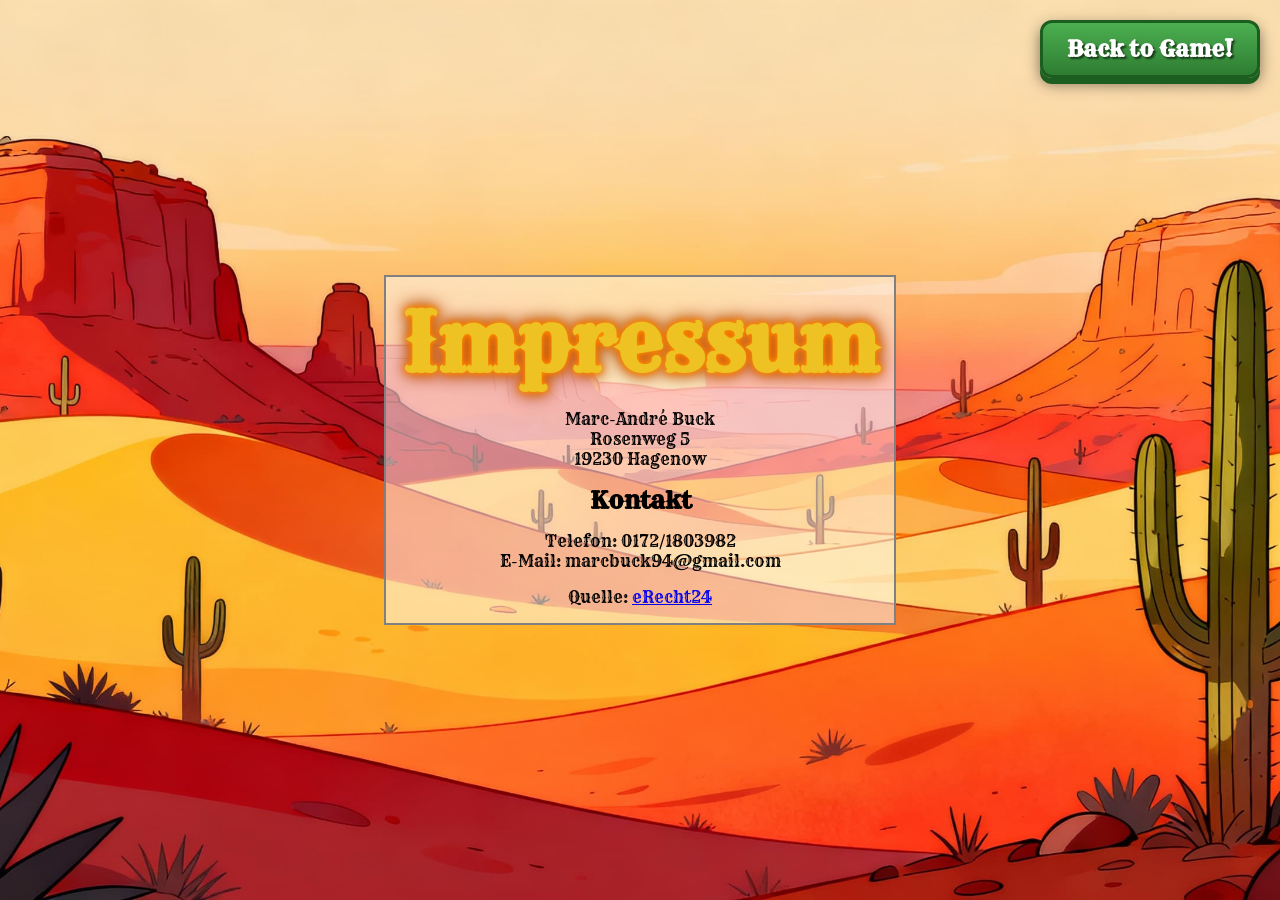
==== datenschutz.html @ 5a4480d3 "feat(ui): add and design all website pages, orientation screen and favicon Created and styled all re" ====
<!DOCTYPE html>
<html lang="en">

<head>
    <meta charset="UTF-8">
    <meta name="viewport" content="width=device-width, initial-scale=1.0">
    <title>El pollo loco</title>
    <link rel="icon" href="assets/favicon/favicon.png">

    <link rel="stylesheet" href="./fonts.css">
    <link rel="stylesheet" href="styles/impressum.css">
</head>

<body>
    <section>
        <h1>Impressum</h1>

        <p>Marc-Andr&eacute; Buck<br />
            Rosenweg 5<br />
            19230 Hagenow</p>

        <h2>Kontakt</h2>
        <p>Telefon: 0172/1803982<br />
            E-Mail: marcbuck94@gmail.com</p>

        <p>Quelle: <a href="https://www.e-recht24.de">eRecht24</a></p>
    </section>


    <button class="back-to-game-btn" onclick="window.location.href='index.html'">
        Back to Game!
    </button>
</body>

</html>
---- fonts.css ----
@font-face {
  font-family: "rye";
  src: url("assets/fonts/Rye/Rye-Regular.ttf") format("truetype");
  font-weight: normal;
  font-style: normal;
  font-display: swap;
}
---- styles/impressum.css ----
html,
body {
    height: 100%;
}

* {
    margin: 0;
    padding: 0;
    box-sizing: border-box;
    font-family: "rye";
}

body {
    display: flex;
    justify-content: center;
    align-items: center;
    flex-direction: column;
    background-image: url('../assets/html_background/freepik__panoramic-seamless-mexican-desert-background-warm-__55952.jpg');
    background-size: cover;
    background-repeat: no-repeat;
    background-position: center;
    min-height: fit-content;
    background-attachment: fixed;
    /* optional: Hintergrund bleibt stehen */
}

h1 {
    font-size: 80px;
    font-weight: bold;
    color: #eec223;

    text-shadow:
        0px 0px 5px #FF9300,
        0px 0px 10px #FF7A00,
        0px 0px 15px #CC5500,
        0px 0px 20px #8B3300;
}

section {
    margin: 40px;
    border: 2px solid gray;
    background-color: rgba(255, 255, 255, 0.5);
    text-align: center;
}


section>* {
    margin: 16px;
}

.back-to-game-btn {
    cursor: pointer;
    position: fixed;
    top: 20px;
    right: 20px;
    z-index: 9999;

    display: inline-block;
    padding: 12px 24px;

    background: linear-gradient(#4CAF50, #2E7D32);
    border: 3px solid #1B5E20;
    border-radius: 12px;

    color: white;
    font-size: 22px;
    font-weight: bold;
    text-decoration: none;
    font-family: "Rye", sans-serif;

    text-shadow: 2px 2px 2px rgba(0, 0, 0, 0.6);

    box-shadow: 0 6px 0 #1B5E20,
        0 6px 15px rgba(0, 0, 0, 0.5);

    transition: transform 0.1s ease, box-shadow 0.1s ease;
}

.back-to-game-btn:hover {
    transform: translateY(-3px);
    box-shadow: 0 9px 0 #1B5E20,
        0 12px 20px rgba(0, 0, 0, 0.6);

}

.back-to-game-btn:active {
    transform: translateY(3px);
    box-shadow: 0 3px 0 #1B5E20;
}
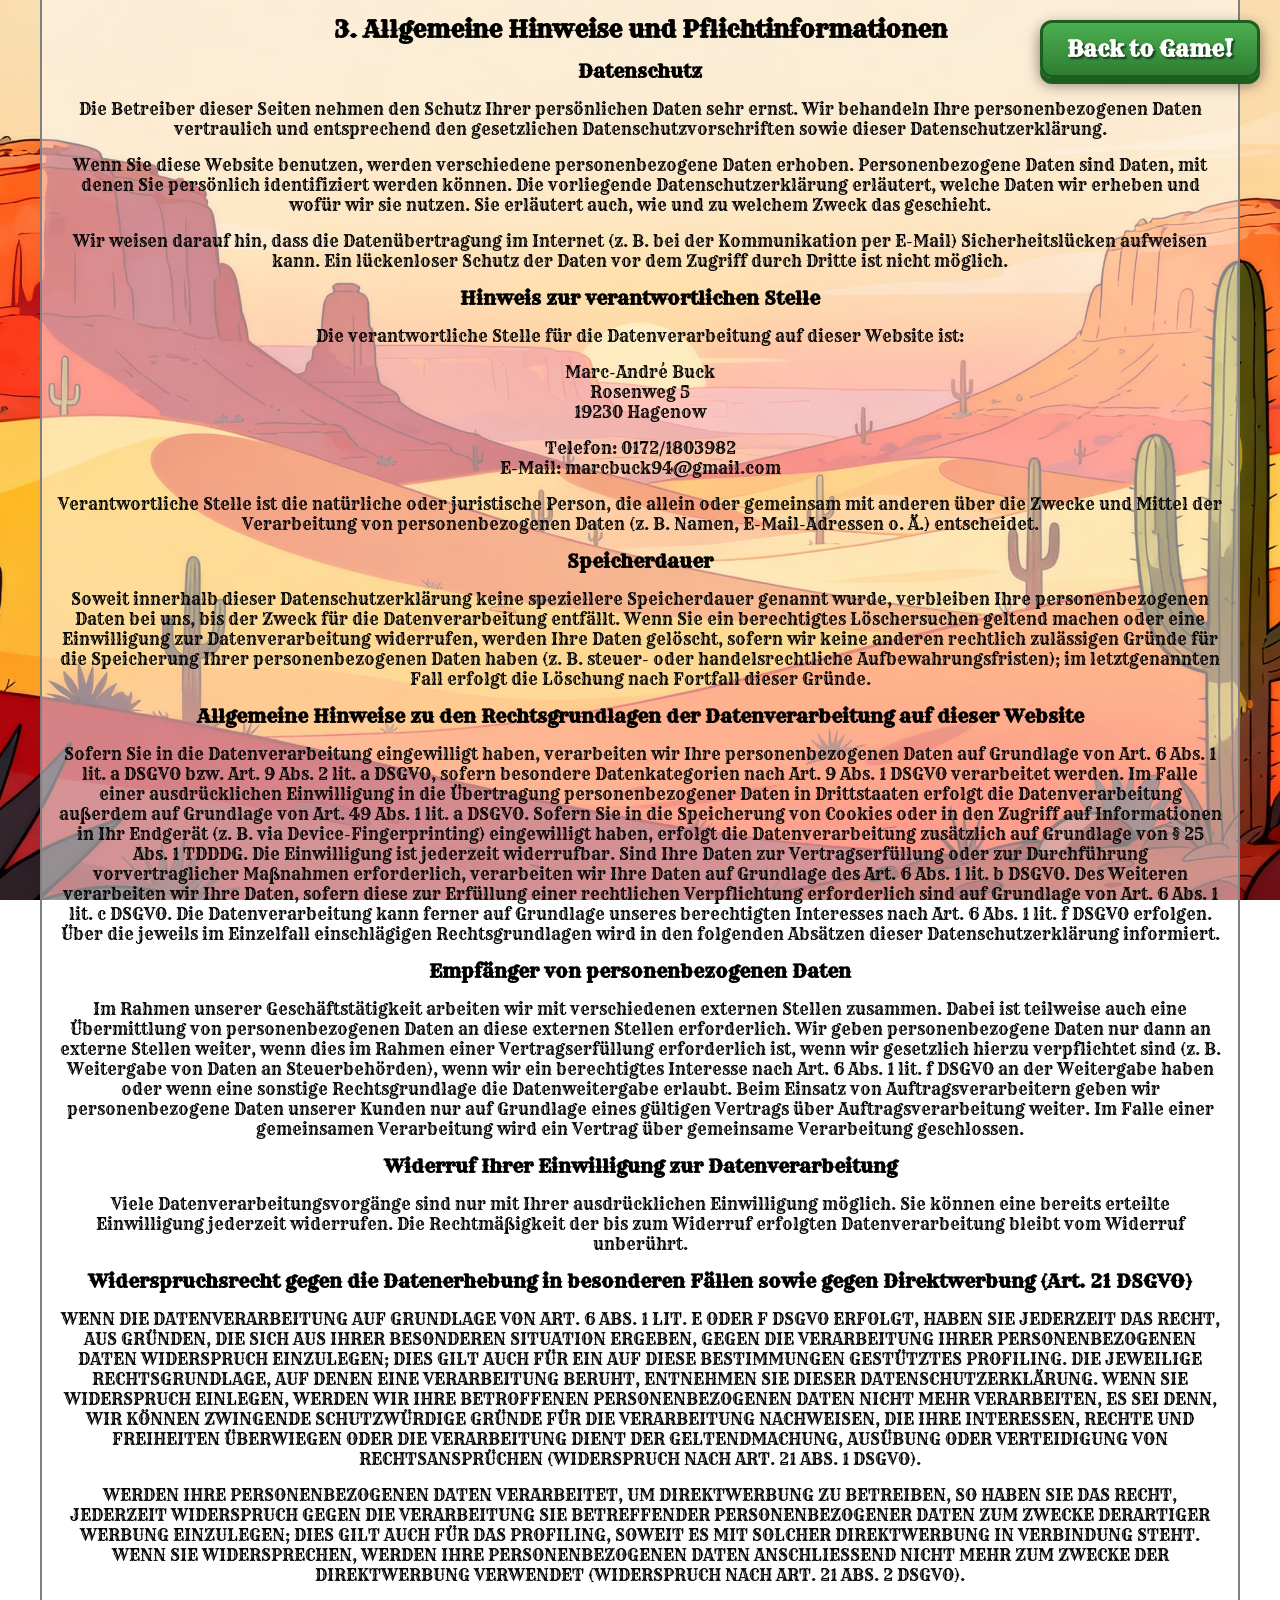
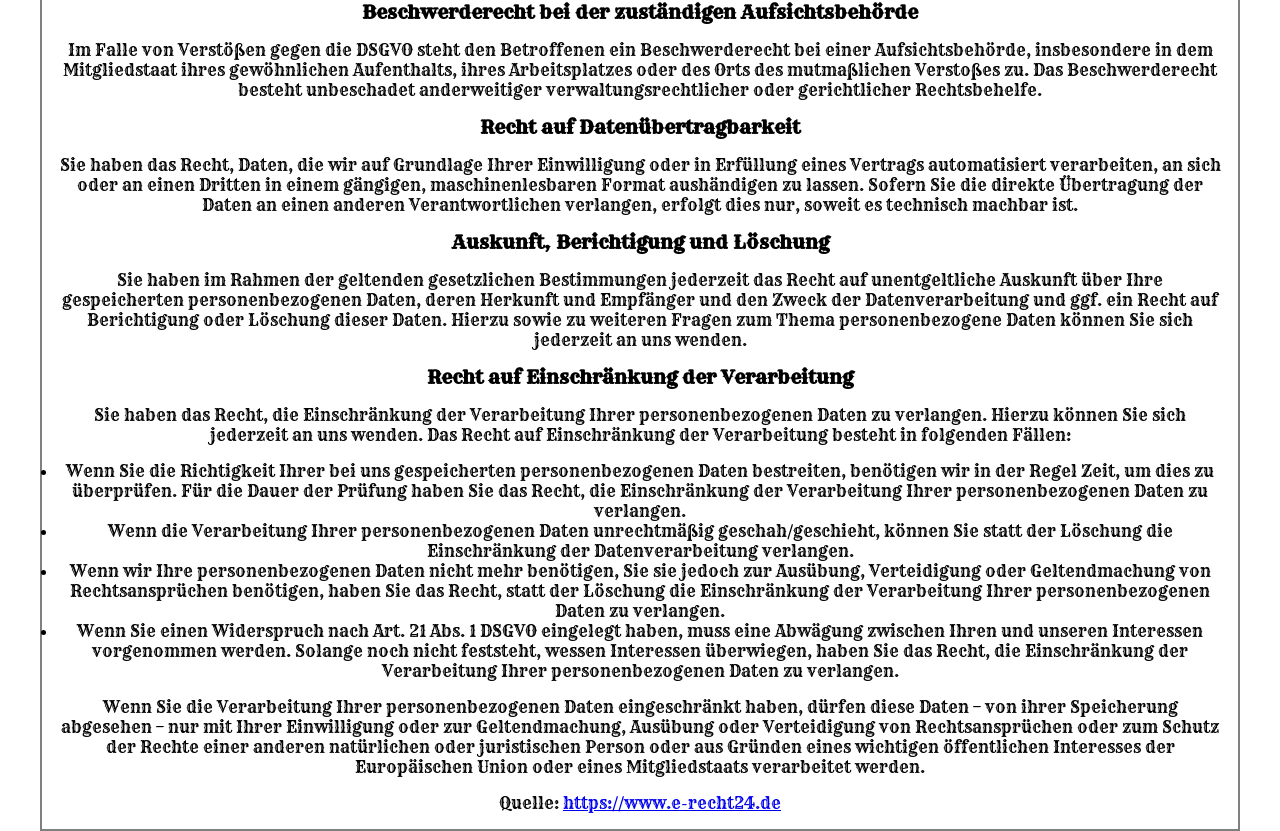
==== commit 68be315b: "feat(css): improve responsive layout and back-to-game button behavior" ====
--- a/datenschutz.html
+++ b/datenschutz.html
@@ -12,24 +12,244 @@
 </head>
 
 <body>
+
+    <button class="back-to-game-btn" onclick="window.location.href='index.html'">
+        Back to Game!
+    </button>
+    
     <section>
-        <h1>Impressum</h1>
-
+        <h1>Datenschutz&shy;erkl&auml;rung</h1>
+        <h2>1. Datenschutz auf einen Blick</h2>
+        <h3>Allgemeine Hinweise</h3>
+        <p>Die folgenden Hinweise geben einen einfachen &Uuml;berblick dar&uuml;ber, was mit Ihren personenbezogenen
+            Daten
+            passiert, wenn Sie diese Website besuchen. Personenbezogene Daten sind alle Daten, mit denen Sie
+            pers&ouml;nlich
+            identifiziert werden k&ouml;nnen. Ausf&uuml;hrliche Informationen zum Thema Datenschutz entnehmen Sie
+            unserer
+            unter diesem Text aufgef&uuml;hrten Datenschutzerkl&auml;rung.</p>
+        <h3>Datenerfassung auf dieser Website</h3>
+        <h4>Wer ist verantwortlich f&uuml;r die Datenerfassung auf dieser Website?</h4>
+        <p>Die Datenverarbeitung auf dieser Website erfolgt durch den Websitebetreiber. Dessen Kontaktdaten k&ouml;nnen
+            Sie
+            dem Abschnitt &bdquo;Hinweis zur Verantwortlichen Stelle&ldquo; in dieser Datenschutzerkl&auml;rung
+            entnehmen.
+        </p>
+        <h4>Wie erfassen wir Ihre Daten?</h4>
+        <p>Ihre Daten werden zum einen dadurch erhoben, dass Sie uns diese mitteilen. Hierbei kann es sich z.&nbsp;B. um
+            Daten handeln, die Sie in ein Kontaktformular eingeben.</p>
+        <p>Andere Daten werden automatisch oder nach Ihrer Einwilligung beim Besuch der Website durch unsere IT-Systeme
+            erfasst. Das sind vor allem technische Daten (z.&nbsp;B. Internetbrowser, Betriebssystem oder Uhrzeit des
+            Seitenaufrufs). Die Erfassung dieser Daten erfolgt automatisch, sobald Sie diese Website betreten.</p>
+        <h4>Wof&uuml;r nutzen wir Ihre Daten?</h4>
+        <p>Ein Teil der Daten wird erhoben, um eine fehlerfreie Bereitstellung der Website zu gew&auml;hrleisten. Andere
+            Daten k&ouml;nnen zur Analyse Ihres Nutzerverhaltens verwendet werden. Sofern &uuml;ber die Website
+            Vertr&auml;ge geschlossen oder angebahnt werden k&ouml;nnen, werden die &uuml;bermittelten Daten auch
+            f&uuml;r
+            Vertragsangebote, Bestellungen oder sonstige Auftragsanfragen verarbeitet.</p>
+        <h4>Welche Rechte haben Sie bez&uuml;glich Ihrer Daten?</h4>
+        <p>Sie haben jederzeit das Recht, unentgeltlich Auskunft &uuml;ber Herkunft, Empf&auml;nger und Zweck Ihrer
+            gespeicherten personenbezogenen Daten zu erhalten. Sie haben au&szlig;erdem ein Recht, die Berichtigung oder
+            L&ouml;schung dieser Daten zu verlangen. Wenn Sie eine Einwilligung zur Datenverarbeitung erteilt haben,
+            k&ouml;nnen Sie diese Einwilligung jederzeit f&uuml;r die Zukunft widerrufen. Au&szlig;erdem haben Sie das
+            Recht, unter bestimmten Umst&auml;nden die Einschr&auml;nkung der Verarbeitung Ihrer personenbezogenen Daten
+            zu
+            verlangen. Des Weiteren steht Ihnen ein Beschwerderecht bei der zust&auml;ndigen Aufsichtsbeh&ouml;rde zu.
+        </p>
+        <p>Hierzu sowie zu weiteren Fragen zum Thema Datenschutz k&ouml;nnen Sie sich jederzeit an uns wenden.</p>
+        <h3>Analyse-Tools und Tools von Dritt&shy;anbietern</h3>
+        <p>Beim Besuch dieser Website kann Ihr Surf-Verhalten statistisch ausgewertet werden. Das geschieht vor allem
+            mit
+            sogenannten Analyseprogrammen.</p>
+        <p>Detaillierte Informationen zu diesen Analyseprogrammen finden Sie in der folgenden Datenschutzerkl&auml;rung.
+        </p>
+        <h2>2. Hosting</h2>
+        <p>Wir hosten die Inhalte unserer Website bei folgenden Anbietern:</p>
+        <h3>All-Inkl</h3>
+        <p>Anbieter ist die ALL-INKL.COM - Neue Medien M&uuml;nnich, Inh. Ren&eacute; M&uuml;nnich, Hauptstra&szlig;e
+            68,
+            02742 Friedersdorf (nachfolgend All-Inkl). Details entnehmen Sie der Datenschutzerkl&auml;rung von All-Inkl:
+            <a href="https://all-inkl.com/datenschutzinformationen/" target="_blank"
+                rel="noopener noreferrer">https://all-inkl.com/datenschutzinformationen/</a>.
+        </p>
+        <p>Die Verwendung von All-Inkl erfolgt auf Grundlage von Art. 6 Abs. 1 lit. f DSGVO. Wir haben ein berechtigtes
+            Interesse an einer m&ouml;glichst zuverl&auml;ssigen Darstellung unserer Website. Sofern eine entsprechende
+            Einwilligung abgefragt wurde, erfolgt die Verarbeitung ausschlie&szlig;lich auf Grundlage von Art. 6 Abs. 1
+            lit.
+            a DSGVO und &sect; 25 Abs. 1 TDDDG, soweit die Einwilligung die Speicherung von Cookies oder den Zugriff auf
+            Informationen im Endger&auml;t des Nutzers (z.&nbsp;B. Device-Fingerprinting) im Sinne des TDDDG umfasst.
+            Die
+            Einwilligung ist jederzeit widerrufbar.</p>
+
+        <h3>Hetzner</h3>
+        <p>Anbieter ist die Hetzner Online GmbH, Industriestr. 25, 91710 Gunzenhausen (nachfolgend Hetzner).</p>
+        <p>Details entnehmen Sie der Datenschutzerkl&auml;rung von Hetzner: <a
+                href="https://www.hetzner.com/de/legal/privacy-policy/" target="_blank"
+                rel="noopener noreferrer">https://www.hetzner.com/de/legal/privacy-policy/</a>.</p>
+        <p>Die Verwendung von Hetzner erfolgt auf Grundlage von Art. 6 Abs. 1 lit. f DSGVO. Wir haben ein berechtigtes
+            Interesse an einer m&ouml;glichst zuverl&auml;ssigen Darstellung unserer Website. Sofern eine entsprechende
+            Einwilligung abgefragt wurde, erfolgt die Verarbeitung ausschlie&szlig;lich auf Grundlage von Art. 6 Abs. 1
+            lit.
+            a DSGVO und &sect; 25 Abs. 1 TDDDG, soweit die Einwilligung die Speicherung von Cookies oder den Zugriff auf
+            Informationen im Endger&auml;t des Nutzers (z.&nbsp;B. Device-Fingerprinting) im Sinne des TDDDG umfasst.
+            Die
+            Einwilligung ist jederzeit widerrufbar.</p>
+
+        <h2>3. Allgemeine Hinweise und Pflicht&shy;informationen</h2>
+        <h3>Datenschutz</h3>
+        <p>Die Betreiber dieser Seiten nehmen den Schutz Ihrer pers&ouml;nlichen Daten sehr ernst. Wir behandeln Ihre
+            personenbezogenen Daten vertraulich und entsprechend den gesetzlichen Datenschutzvorschriften sowie dieser
+            Datenschutzerkl&auml;rung.</p>
+        <p>Wenn Sie diese Website benutzen, werden verschiedene personenbezogene Daten erhoben. Personenbezogene Daten
+            sind
+            Daten, mit denen Sie pers&ouml;nlich identifiziert werden k&ouml;nnen. Die vorliegende
+            Datenschutzerkl&auml;rung
+            erl&auml;utert, welche Daten wir erheben und wof&uuml;r wir sie nutzen. Sie erl&auml;utert auch, wie und zu
+            welchem Zweck das geschieht.</p>
+        <p>Wir weisen darauf hin, dass die Daten&uuml;bertragung im Internet (z.&nbsp;B. bei der Kommunikation per
+            E-Mail)
+            Sicherheitsl&uuml;cken aufweisen kann. Ein l&uuml;ckenloser Schutz der Daten vor dem Zugriff durch Dritte
+            ist
+            nicht m&ouml;glich.</p>
+        <h3>Hinweis zur verantwortlichen Stelle</h3>
+        <p>Die verantwortliche Stelle f&uuml;r die Datenverarbeitung auf dieser Website ist:</p>
         <p>Marc-Andr&eacute; Buck<br />
             Rosenweg 5<br />
             19230 Hagenow</p>
 
-        <h2>Kontakt</h2>
         <p>Telefon: 0172/1803982<br />
             E-Mail: marcbuck94@gmail.com</p>
-
-        <p>Quelle: <a href="https://www.e-recht24.de">eRecht24</a></p>
+        <p>Verantwortliche Stelle ist die nat&uuml;rliche oder juristische Person, die allein oder gemeinsam mit anderen
+            &uuml;ber die Zwecke und Mittel der Verarbeitung von personenbezogenen Daten (z.&nbsp;B. Namen,
+            E-Mail-Adressen
+            o. &Auml;.) entscheidet.</p>
+
+        <h3>Speicherdauer</h3>
+        <p>Soweit innerhalb dieser Datenschutzerkl&auml;rung keine speziellere Speicherdauer genannt wurde, verbleiben
+            Ihre
+            personenbezogenen Daten bei uns, bis der Zweck f&uuml;r die Datenverarbeitung entf&auml;llt. Wenn Sie ein
+            berechtigtes L&ouml;schersuchen geltend machen oder eine Einwilligung zur Datenverarbeitung widerrufen,
+            werden
+            Ihre Daten gel&ouml;scht, sofern wir keine anderen rechtlich zul&auml;ssigen Gr&uuml;nde f&uuml;r die
+            Speicherung Ihrer personenbezogenen Daten haben (z.&nbsp;B. steuer- oder handelsrechtliche
+            Aufbewahrungsfristen); im letztgenannten Fall erfolgt die L&ouml;schung nach Fortfall dieser Gr&uuml;nde.
+        </p>
+        <h3>Allgemeine Hinweise zu den Rechtsgrundlagen der Datenverarbeitung auf dieser Website</h3>
+        <p>Sofern Sie in die Datenverarbeitung eingewilligt haben, verarbeiten wir Ihre personenbezogenen Daten auf
+            Grundlage von Art. 6 Abs. 1 lit. a DSGVO bzw. Art. 9 Abs. 2 lit. a DSGVO, sofern besondere Datenkategorien
+            nach
+            Art. 9 Abs. 1 DSGVO verarbeitet werden. Im Falle einer ausdr&uuml;cklichen Einwilligung in die
+            &Uuml;bertragung
+            personenbezogener Daten in Drittstaaten erfolgt die Datenverarbeitung au&szlig;erdem auf Grundlage von Art.
+            49
+            Abs. 1 lit. a DSGVO. Sofern Sie in die Speicherung von Cookies oder in den Zugriff auf Informationen in Ihr
+            Endger&auml;t (z.&nbsp;B. via Device-Fingerprinting) eingewilligt haben, erfolgt die Datenverarbeitung
+            zus&auml;tzlich auf Grundlage von &sect; 25 Abs. 1 TDDDG. Die Einwilligung ist jederzeit widerrufbar. Sind
+            Ihre
+            Daten zur Vertragserf&uuml;llung oder zur Durchf&uuml;hrung vorvertraglicher Ma&szlig;nahmen erforderlich,
+            verarbeiten wir Ihre Daten auf Grundlage des Art. 6 Abs. 1 lit. b DSGVO. Des Weiteren verarbeiten wir Ihre
+            Daten, sofern diese zur Erf&uuml;llung einer rechtlichen Verpflichtung erforderlich sind auf Grundlage von
+            Art.
+            6 Abs. 1 lit. c DSGVO. Die Datenverarbeitung kann ferner auf Grundlage unseres berechtigten Interesses nach
+            Art.
+            6 Abs. 1 lit. f DSGVO erfolgen. &Uuml;ber die jeweils im Einzelfall einschl&auml;gigen Rechtsgrundlagen wird
+            in
+            den folgenden Abs&auml;tzen dieser Datenschutzerkl&auml;rung informiert.</p>
+        <h3>Empf&auml;nger von personenbezogenen Daten</h3>
+        <p>Im Rahmen unserer Gesch&auml;ftst&auml;tigkeit arbeiten wir mit verschiedenen externen Stellen zusammen.
+            Dabei
+            ist teilweise auch eine &Uuml;bermittlung von personenbezogenen Daten an diese externen Stellen
+            erforderlich.
+            Wir geben personenbezogene Daten nur dann an externe Stellen weiter, wenn dies im Rahmen einer
+            Vertragserf&uuml;llung erforderlich ist, wenn wir gesetzlich hierzu verpflichtet sind (z.&nbsp;B. Weitergabe
+            von
+            Daten an Steuerbeh&ouml;rden), wenn wir ein berechtigtes Interesse nach Art. 6 Abs. 1 lit. f DSGVO an der
+            Weitergabe haben oder wenn eine sonstige Rechtsgrundlage die Datenweitergabe erlaubt. Beim Einsatz von
+            Auftragsverarbeitern geben wir personenbezogene Daten unserer Kunden nur auf Grundlage eines g&uuml;ltigen
+            Vertrags &uuml;ber Auftragsverarbeitung weiter. Im Falle einer gemeinsamen Verarbeitung wird ein Vertrag
+            &uuml;ber gemeinsame Verarbeitung geschlossen.</p>
+        <h3>Widerruf Ihrer Einwilligung zur Datenverarbeitung</h3>
+        <p>Viele Datenverarbeitungsvorg&auml;nge sind nur mit Ihrer ausdr&uuml;cklichen Einwilligung m&ouml;glich. Sie
+            k&ouml;nnen eine bereits erteilte Einwilligung jederzeit widerrufen. Die Rechtm&auml;&szlig;igkeit der bis
+            zum
+            Widerruf erfolgten Datenverarbeitung bleibt vom Widerruf unber&uuml;hrt.</p>
+        <h3>Widerspruchsrecht gegen die Datenerhebung in besonderen F&auml;llen sowie gegen Direktwerbung (Art. 21
+            DSGVO)
+        </h3>
+        <p>WENN DIE DATENVERARBEITUNG AUF GRUNDLAGE VON ART. 6 ABS. 1 LIT. E ODER F DSGVO ERFOLGT, HABEN SIE JEDERZEIT
+            DAS
+            RECHT, AUS GR&Uuml;NDEN, DIE SICH AUS IHRER BESONDEREN SITUATION ERGEBEN, GEGEN DIE VERARBEITUNG IHRER
+            PERSONENBEZOGENEN DATEN WIDERSPRUCH EINZULEGEN; DIES GILT AUCH F&Uuml;R EIN AUF DIESE BESTIMMUNGEN
+            GEST&Uuml;TZTES PROFILING. DIE JEWEILIGE RECHTSGRUNDLAGE, AUF DENEN EINE VERARBEITUNG BERUHT, ENTNEHMEN SIE
+            DIESER DATENSCHUTZERKL&Auml;RUNG. WENN SIE WIDERSPRUCH EINLEGEN, WERDEN WIR IHRE BETROFFENEN
+            PERSONENBEZOGENEN
+            DATEN NICHT MEHR VERARBEITEN, ES SEI DENN, WIR K&Ouml;NNEN ZWINGENDE SCHUTZW&Uuml;RDIGE GR&Uuml;NDE F&Uuml;R
+            DIE
+            VERARBEITUNG NACHWEISEN, DIE IHRE INTERESSEN, RECHTE UND FREIHEITEN &Uuml;BERWIEGEN ODER DIE VERARBEITUNG
+            DIENT
+            DER GELTENDMACHUNG, AUS&Uuml;BUNG ODER VERTEIDIGUNG VON RECHTSANSPR&Uuml;CHEN (WIDERSPRUCH NACH ART. 21 ABS.
+            1
+            DSGVO).</p>
+        <p>WERDEN IHRE PERSONENBEZOGENEN DATEN VERARBEITET, UM DIREKTWERBUNG ZU BETREIBEN, SO HABEN SIE DAS RECHT,
+            JEDERZEIT
+            WIDERSPRUCH GEGEN DIE VERARBEITUNG SIE BETREFFENDER PERSONENBEZOGENER DATEN ZUM ZWECKE DERARTIGER WERBUNG
+            EINZULEGEN; DIES GILT AUCH F&Uuml;R DAS PROFILING, SOWEIT ES MIT SOLCHER DIREKTWERBUNG IN VERBINDUNG STEHT.
+            WENN
+            SIE WIDERSPRECHEN, WERDEN IHRE PERSONENBEZOGENEN DATEN ANSCHLIESSEND NICHT MEHR ZUM ZWECKE DER DIREKTWERBUNG
+            VERWENDET (WIDERSPRUCH NACH ART. 21 ABS. 2 DSGVO).</p>
+        <h3>Beschwerde&shy;recht bei der zust&auml;ndigen Aufsichts&shy;beh&ouml;rde</h3>
+        <p>Im Falle von Verst&ouml;&szlig;en gegen die DSGVO steht den Betroffenen ein Beschwerderecht bei einer
+            Aufsichtsbeh&ouml;rde, insbesondere in dem Mitgliedstaat ihres gew&ouml;hnlichen Aufenthalts, ihres
+            Arbeitsplatzes oder des Orts des mutma&szlig;lichen Versto&szlig;es zu. Das Beschwerderecht besteht
+            unbeschadet
+            anderweitiger verwaltungsrechtlicher oder gerichtlicher Rechtsbehelfe.</p>
+        <h3>Recht auf Daten&shy;&uuml;bertrag&shy;barkeit</h3>
+        <p>Sie haben das Recht, Daten, die wir auf Grundlage Ihrer Einwilligung oder in Erf&uuml;llung eines Vertrags
+            automatisiert verarbeiten, an sich oder an einen Dritten in einem g&auml;ngigen, maschinenlesbaren Format
+            aush&auml;ndigen zu lassen. Sofern Sie die direkte &Uuml;bertragung der Daten an einen anderen
+            Verantwortlichen
+            verlangen, erfolgt dies nur, soweit es technisch machbar ist.</p>
+        <h3>Auskunft, Berichtigung und L&ouml;schung</h3>
+        <p>Sie haben im Rahmen der geltenden gesetzlichen Bestimmungen jederzeit das Recht auf unentgeltliche Auskunft
+            &uuml;ber Ihre gespeicherten personenbezogenen Daten, deren Herkunft und Empf&auml;nger und den Zweck der
+            Datenverarbeitung und ggf. ein Recht auf Berichtigung oder L&ouml;schung dieser Daten. Hierzu sowie zu
+            weiteren
+            Fragen zum Thema personenbezogene Daten k&ouml;nnen Sie sich jederzeit an uns wenden.</p>
+        <h3>Recht auf Einschr&auml;nkung der Verarbeitung</h3>
+        <p>Sie haben das Recht, die Einschr&auml;nkung der Verarbeitung Ihrer personenbezogenen Daten zu verlangen.
+            Hierzu
+            k&ouml;nnen Sie sich jederzeit an uns wenden. Das Recht auf Einschr&auml;nkung der Verarbeitung besteht in
+            folgenden F&auml;llen:</p>
+        <ul>
+            <li>Wenn Sie die Richtigkeit Ihrer bei uns gespeicherten personenbezogenen Daten bestreiten, ben&ouml;tigen
+                wir
+                in der Regel Zeit, um dies zu &uuml;berpr&uuml;fen. F&uuml;r die Dauer der Pr&uuml;fung haben Sie das
+                Recht,
+                die Einschr&auml;nkung der Verarbeitung Ihrer personenbezogenen Daten zu verlangen.</li>
+            <li>Wenn die Verarbeitung Ihrer personenbezogenen Daten unrechtm&auml;&szlig;ig geschah/geschieht,
+                k&ouml;nnen
+                Sie statt der L&ouml;schung die Einschr&auml;nkung der Datenverarbeitung verlangen.</li>
+            <li>Wenn wir Ihre personenbezogenen Daten nicht mehr ben&ouml;tigen, Sie sie jedoch zur Aus&uuml;bung,
+                Verteidigung oder Geltendmachung von Rechtsanspr&uuml;chen ben&ouml;tigen, haben Sie das Recht, statt
+                der
+                L&ouml;schung die Einschr&auml;nkung der Verarbeitung Ihrer personenbezogenen Daten zu verlangen.</li>
+            <li>Wenn Sie einen Widerspruch nach Art. 21 Abs. 1 DSGVO eingelegt haben, muss eine Abw&auml;gung zwischen
+                Ihren
+                und unseren Interessen vorgenommen werden. Solange noch nicht feststeht, wessen Interessen
+                &uuml;berwiegen,
+                haben Sie das Recht, die Einschr&auml;nkung der Verarbeitung Ihrer personenbezogenen Daten zu verlangen.
+            </li>
+        </ul>
+        <p>Wenn Sie die Verarbeitung Ihrer personenbezogenen Daten eingeschr&auml;nkt haben, d&uuml;rfen diese Daten
+            &ndash;
+            von ihrer Speicherung abgesehen &ndash; nur mit Ihrer Einwilligung oder zur Geltendmachung, Aus&uuml;bung
+            oder
+            Verteidigung von Rechtsanspr&uuml;chen oder zum Schutz der Rechte einer anderen nat&uuml;rlichen oder
+            juristischen Person oder aus Gr&uuml;nden eines wichtigen &ouml;ffentlichen Interesses der Europ&auml;ischen
+            Union oder eines Mitgliedstaats verarbeitet werden.</p>
+        <p>Quelle: <a href="https://www.e-recht24.de">https://www.e-recht24.de</a></p>
     </section>
 
-
-    <button class="back-to-game-btn" onclick="window.location.href='index.html'">
-        Back to Game!
-    </button>
 </body>
 
 </html>
